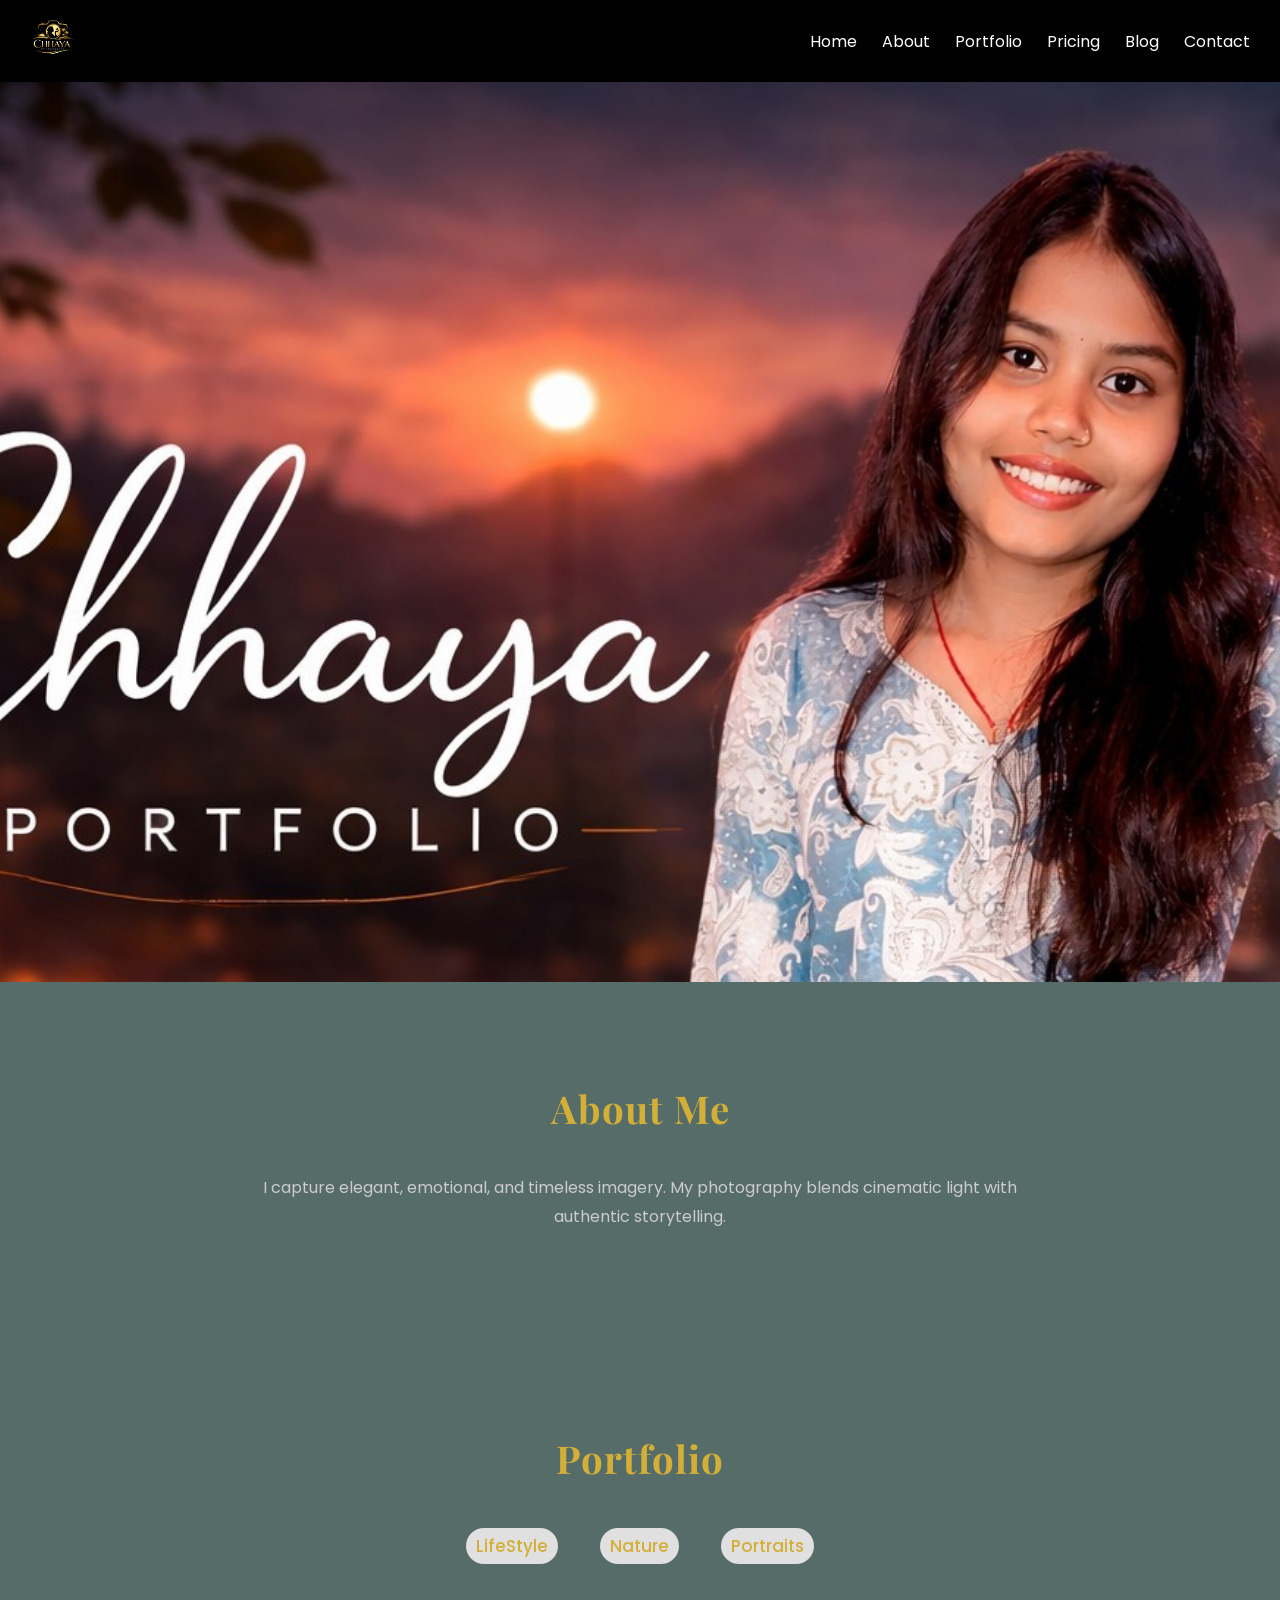
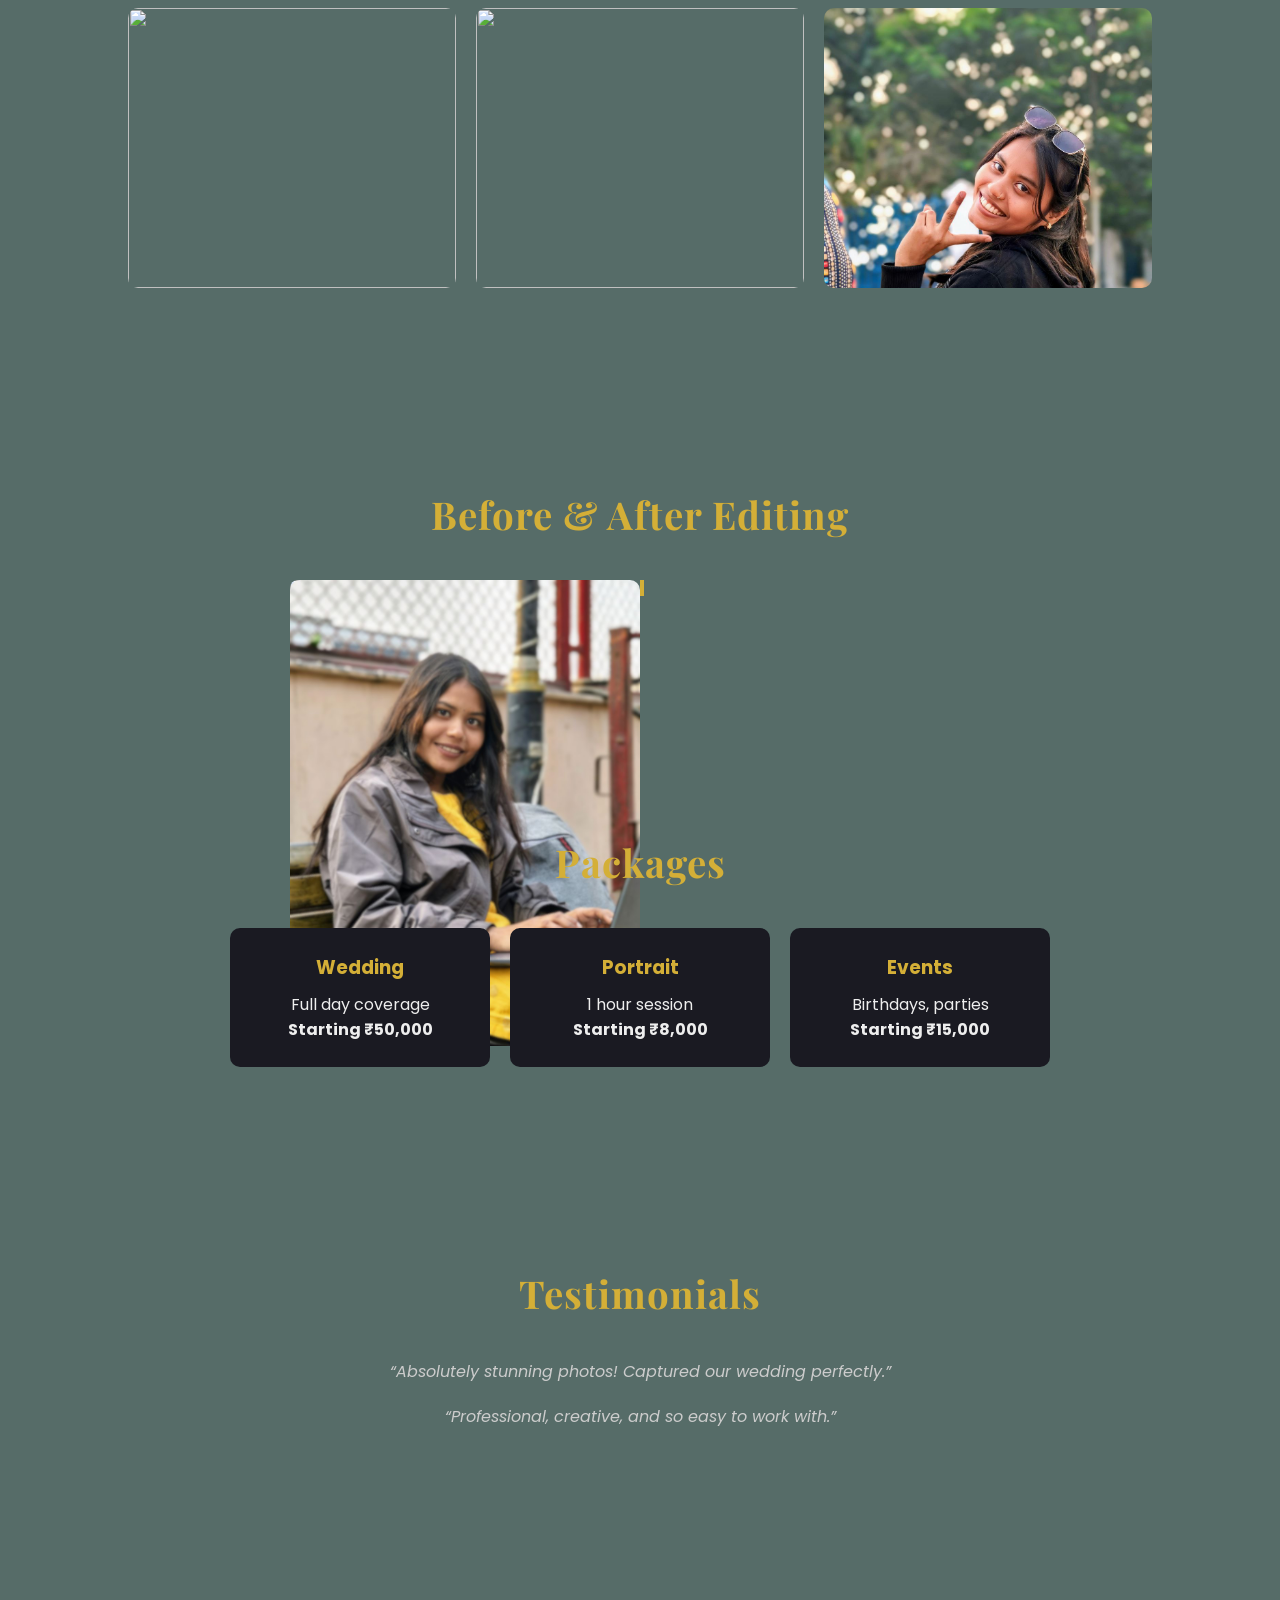
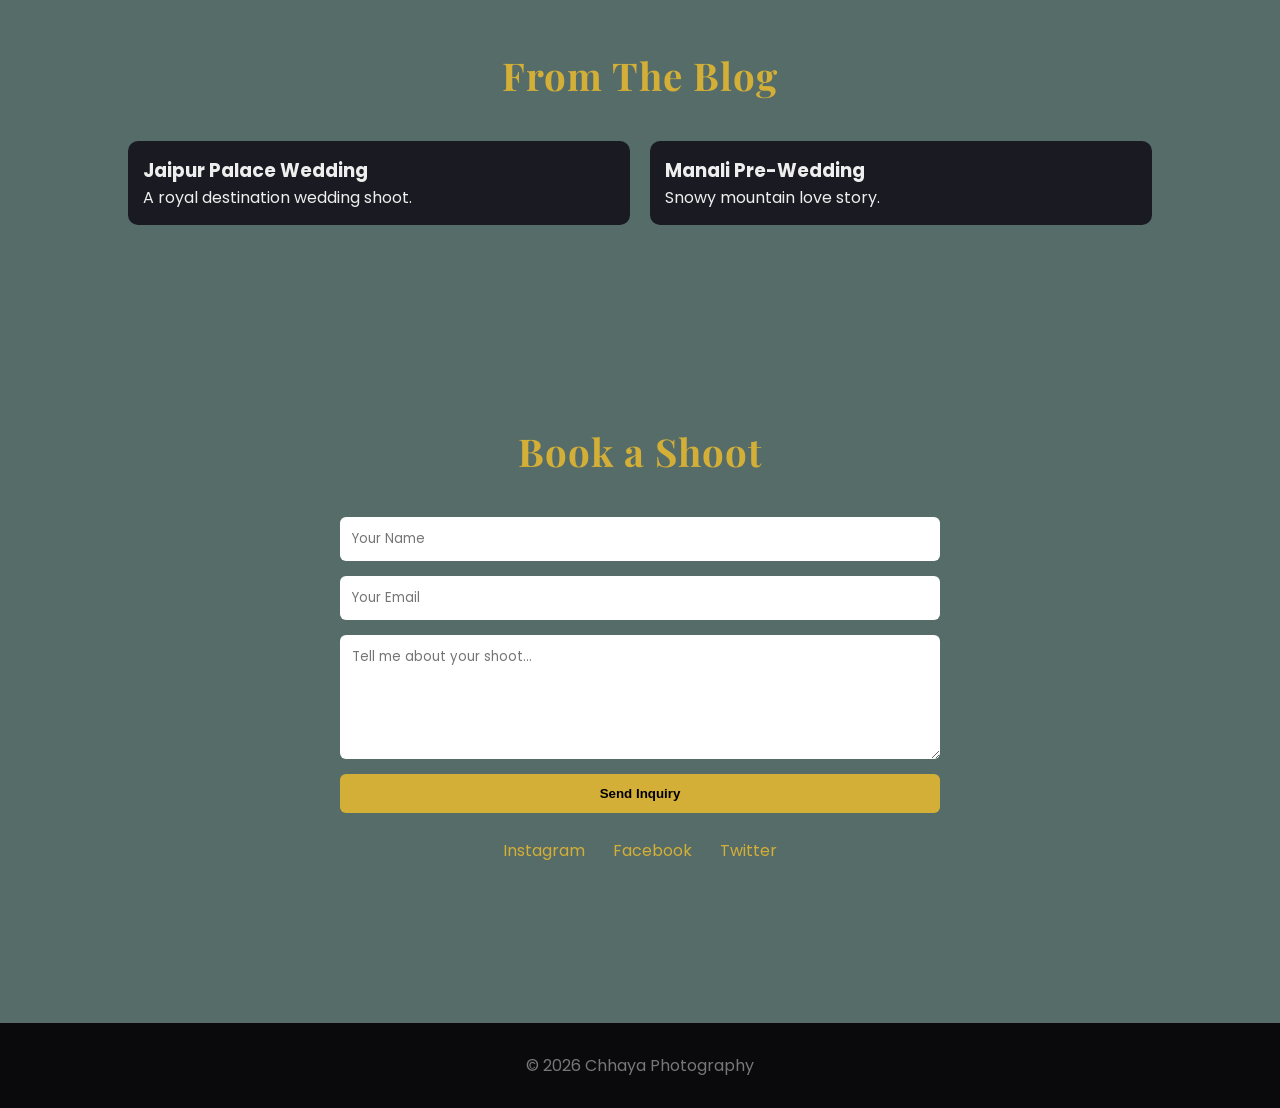
==== index.html @ 203ede07 "new file:   bgp11.png modified:   index.html modified:   responsive.css modified:   style.css" ====
<!DOCTYPE html>
<html lang="en">

<head>
    <meta charset="UTF-8" />
    <meta name="viewport" content="width=device-width, initial-scale=1.0">
    <title>Chhaya | Photography</title>
    <link
        href="https://fonts.googleapis.com/css2?family=Playfair+Display:wght@500;700&family=Poppins:wght@300;400;500&display=swap"
        rel="stylesheet">
    <link rel="shortcut icon" sizes="any" href="favicon.ico">
    <link rel="stylesheet" href="style.css">
    <link rel="stylesheet" href="responsive.css">

</head>

<body id="home">


    <nav class="navbar">

        <div class="logo">
            <a href="index.html">
                <img src="./LOGO_CHHA.png" alt="Chhaya Photography">
            </a>
        </div>

        <div class="menu-toggle" id="menu-toggle">
            ☰
        </div>

        <ul class="nav-list" id="nav-list">
            <li><a href="#home">Home</a></li>
            <li><a href="#about">About</a></li>
            <li><a href="#portfolio">Portfolio</a></li>
            <li><a href="#pricing">Pricing</a></li>
            <li><a href="#blog">Blog</a></li>
            <li><a href="#contact">Contact</a></li>
        </ul>

    </nav>

    <section class="hero">

        <img src="./bgp1.png" class="hero-img desktop-img" alt="background">

        <img src="./bgp8.png" class="hero-img mobile-img" alt="background">

    </section>

    <section id="about">
        <h2>About Me</h2>
        <div class="about">
            <p>
                I capture elegant, emotional, and timeless imagery. My photography blends cinematic light with authentic
                storytelling.
            </p>
        </div>
    </section>

    <section id="portfolio">
        <h2>Portfolio</h2>
        <div class="category-links">
            <a href="lifeStyle.html"><span>LifeStyle</span></a>
            <a href="nature.html"><span>Nature</span></a>
            <a href="portrait.html"><span>Portraits</span></a>
        </div>
        <div class="gallery">
            <img src="./chh23.png">
            <img src="./chh49.png">
            <img src="./chh16.jpg">
        </div>
    </section>

    <section>
        <h2>Before & After Editing</h2>
        <div class="before-after" id="ba"><img src="./bg_after.png">
            <div class="after"><img src="./chh_blure.jpg"></div>
            <div class="slider" id="slider"></div>
        </div>
    </section>

    <section id="pricing">
        <h2>Packages</h2>
        <div class="pricing">
            <div class="card">
                <h3>Wedding</h3>
                <p>Full day coverage</p>
                <p><b>Starting ₹50,000</b></p>
            </div>
            <div class="card">
                <h3>Portrait</h3>
                <p>1 hour session</p>
                <p><b>Starting ₹8,000</b></p>
            </div>
            <div class="card">
                <h3>Events</h3>
                <p>Birthdays, parties</p>
                <p><b>Starting ₹15,000</b></p>
            </div>
        </div>
    </section>

    <section>
        <h2>Testimonials</h2>
        <div class="testimonials">
            <p>“Absolutely stunning photos! Captured our wedding perfectly.”</p>
            <p>“Professional, creative, and so easy to work with.”</p>
        </div>
    </section>

    <section id="blog">
        <h2>From The Blog</h2>
        <div class="blog-preview">
            <div>
                <h3>Jaipur Palace Wedding</h3>
                <p>A royal destination wedding shoot.</p>
            </div>
            <div>
                <h3>Manali Pre-Wedding</h3>
                <p>Snowy mountain love story.</p>
            </div>
        </div>
    </section>

    <section id="contact">
        <h2>Book a Shoot</h2>
        <form action="mailto:chhaya.work.pro@gmail.com" method="post" enctype="text/plain">
            <input type="text" placeholder="Your Name" required>
            <input type="email" placeholder="Your Email" required>
            <textarea rows="5" placeholder="Tell me about your shoot..." required></textarea>
            <button type="submit">Send Inquiry</button>
        </form>
        <div class="social">
            <a href="#">Instagram</a>
            <a href="#">Facebook</a>
            <a href="#">Twitter</a>
        </div>
    </section>

    <footer>© 2026 Chhaya Photography</footer>

    <div class="lightbox" id="lightbox"><img src=""></div>

    <script src="script.js"></script>

</body>

</html>
---- style.css ----
* {
  margin: 0;
  padding: 0;
  box-sizing: border-box;
}

body {
  font-family: Poppins, sans-serif;
  background: #566c68;
  color: #eee;
  scroll-behavior: smooth;
}

h1,
h2 {
  font-family: "Playfair Display", serif;
  letter-spacing: 1px;
}

/* Navbar */
.navbar {
  display: flex;
  justify-content: space-between;
  align-items: center;
  padding: 15px 30px;
  background: black;
  position: relative;
}

/* LOGO */
.logo img {
  height: 45px;
}

.logo img:hover {
  cursor: pointer;
}

/* NAV LINKS */
.nav-list {
  display: flex;
  list-style: none;
  gap: 25px;
}

.nav-list li a {
  text-decoration: none;
  color: white;
  font-size: 16px;
}

.nav-list a:hover {
  color: gold;
}

/* HAMBURGER */
.menu-toggle {
  display: none;
  font-size: 28px;
  color: white;
  cursor: pointer;
}

/* HERO SECTION */

.hero {
  position: relative;
  width: 100%;
  min-height: 100vh;
  display: flex;
  align-items: center;
  justify-content: center;
  overflow: hidden;
}

/* BACKGROUND IMAGE */

.hero {
  position: relative;
  height: 100vh;
  overflow: hidden;
}

.hero-img {
  position: absolute;
  top: 0;
  left: 0;
  width: 100%;
  height: 100%;
  object-fit: cover;
}

/* Mobile image hide by default */

.mobile-img {
  display: none;
}

section {
  padding: 100px 10%;
  opacity: 0;
  transform: translateY(40px);
  transition: all 1s ease;
}

section.visible {
  opacity: 1;
  transform: translateY(0);
}

h2 {
  text-align: center;
  margin-bottom: 40px;
  font-size: 2.4rem;
  color: #d4af37;
}

.about {
  max-width: 800px;
  margin: auto;
  text-align: center;
  color: #ccc;
  line-height: 1.8;
}

.category-links {
  text-align: center;
  margin-bottom: 40px;
}

.category-links span {
  background: #e0e0e0;
  padding: 5px 10px;
  margin: 4px;
  display: inline-block;
  border-radius: 20px;
  font-size: 17px;
}

.category-links span:hover {
  transform: scale(1.05);
  box-shadow: 0 15px 35px rgba(0, 0, 0, 0.5);
}

.category-links a {
  margin: 10px 15px;
  color: #d4af37;
  text-decoration: none;
  font-weight: 500;
}

.gallery {
  display: grid;
  grid-template-columns: repeat(auto-fit, minmax(260px, 1fr));
  gap: 20px;
}

.gallery img {
  width: 100%;
  height: 280px;
  object-fit: cover;
  border-radius: 10px;
  transition:
    transform 0.4s ease,
    box-shadow 0.4s ease;
  cursor: pointer;
}

.gallery img:hover {
  transform: scale(1.05);
  box-shadow: 0 15px 35px rgba(0, 0, 0, 0.5);
}

.lightbox {
  display: none;
  position: fixed;
  inset: 0;
  background: rgba(0, 0, 0, 0.92);
  justify-content: center;
  align-items: center;
  z-index: 2000;
}

.lightbox img {
  max-width: 90%;
  max-height: 85%;
  border-radius: 12px;
}

/* BEFORE AFTER */
.before-after {
  position: relative;
  max-width: 700px;
  margin: 40px auto;
}

.before-after img {
  width: 100%;
  display: block;
  border-radius: 10px;
}

.after {
  position: absolute;
  top: 0;
  left: 0;
  width: 50%;
  overflow: hidden;
}

.slider {
  position: absolute;
  top: 0;
  left: 50%;
  width: 4px;
  height: 100%;
  background: #d4af37;
  cursor: ew-resize;
}

/* PRICING */
.pricing {
  display: flex;
  flex-wrap: wrap;
  gap: 20px;
  justify-content: center;
}

.card {
  background: #1a1a22;
  padding: 25px;
  border-radius: 10px;
  width: 260px;
  text-align: center;
}

.card h3 {
  color: #d4af37;
  margin-bottom: 10px;
}

/* TESTIMONIALS */
.testimonials {
  max-width: 900px;
  margin: auto;
  text-align: center;
}

.testimonials p {
  margin: 20px 0;
  font-style: italic;
  color: #ccc;
}

/* BLOG */
.blog-preview {
  display: grid;
  grid-template-columns: repeat(auto-fit, minmax(260px, 1fr));
  gap: 20px;
}

.blog-preview div {
  background: #1a1a22;
  padding: 15px;
  border-radius: 10px;
}

form {
  max-width: 600px;
  margin: 30px auto 0;
  display: flex;
  flex-direction: column;
  gap: 15px;
}

input,
textarea {
  padding: 12px;
  border-radius: 6px;
  border: none;
  font-family: Poppins;
}

button {
  padding: 12px;
  border: none;
  border-radius: 6px;
  background: #d4af37;
  color: #000;
  font-weight: 600;
  cursor: pointer;
}

button:hover {
  opacity: 0.85;
}

.social {
  text-align: center;
  margin-top: 25px;
}

.social a {
  margin: 0 12px;
  color: #d4af37;
  text-decoration: none;
}

footer {
  text-align: center;
  padding: 30px;
  margin-top: 60px;
  background: #0a0a0d;
  color: #777;
}

@media (max-width: 600px) {
  header h1 {
    font-size: 2.2rem;
  }
}
---- responsive.css ----
/* Mobile Responsive CSS */

@media (max-width: 768px) {
  body {
    padding: 0;
    margin: 0;
    overflow-x: hidden;
  }

  /* Navbar */

  .menu-toggle {
    display: block;
  }

  .nav-list {
    position: absolute;
    top: 55px;
    left: 0;
    width: 100%;
    background: black;

    display: none;
    flex-direction: row;
    justify-content: center;

    gap: 0.7rem;
    padding: 13px;
  }

  .nav-list.active {
    display: flex;
  }

  .nav-list li {
    white-space: nowrap;
  }

  /* Hero Section */
  .desktop-img {
    display: none;
  }

  .mobile-img {
    display: block;
    background: rgba(0, 0, 0, 0.4);
    padding: 15px;
  }

  /* About Section */
  .about {
    padding: 20px;
    text-align: center;
  }

  /* Skills */
  .skills-container {
    grid-template-columns: 1fr;
    gap: 15px;
  }

  /* Projects */
  .projects-container {
    display: flex;
    flex-direction: column;
    gap: 20px;
  }

  .project-card {
    width: 100%;
  }

  /* Contact */
  .contact {
    padding: 20px;
  }

  input,
  textarea {
    width: 100%;
  }

  /* Footer */
  footer {
    text-align: center;
    font-size: 14px;
    padding: 15px;
  }
}
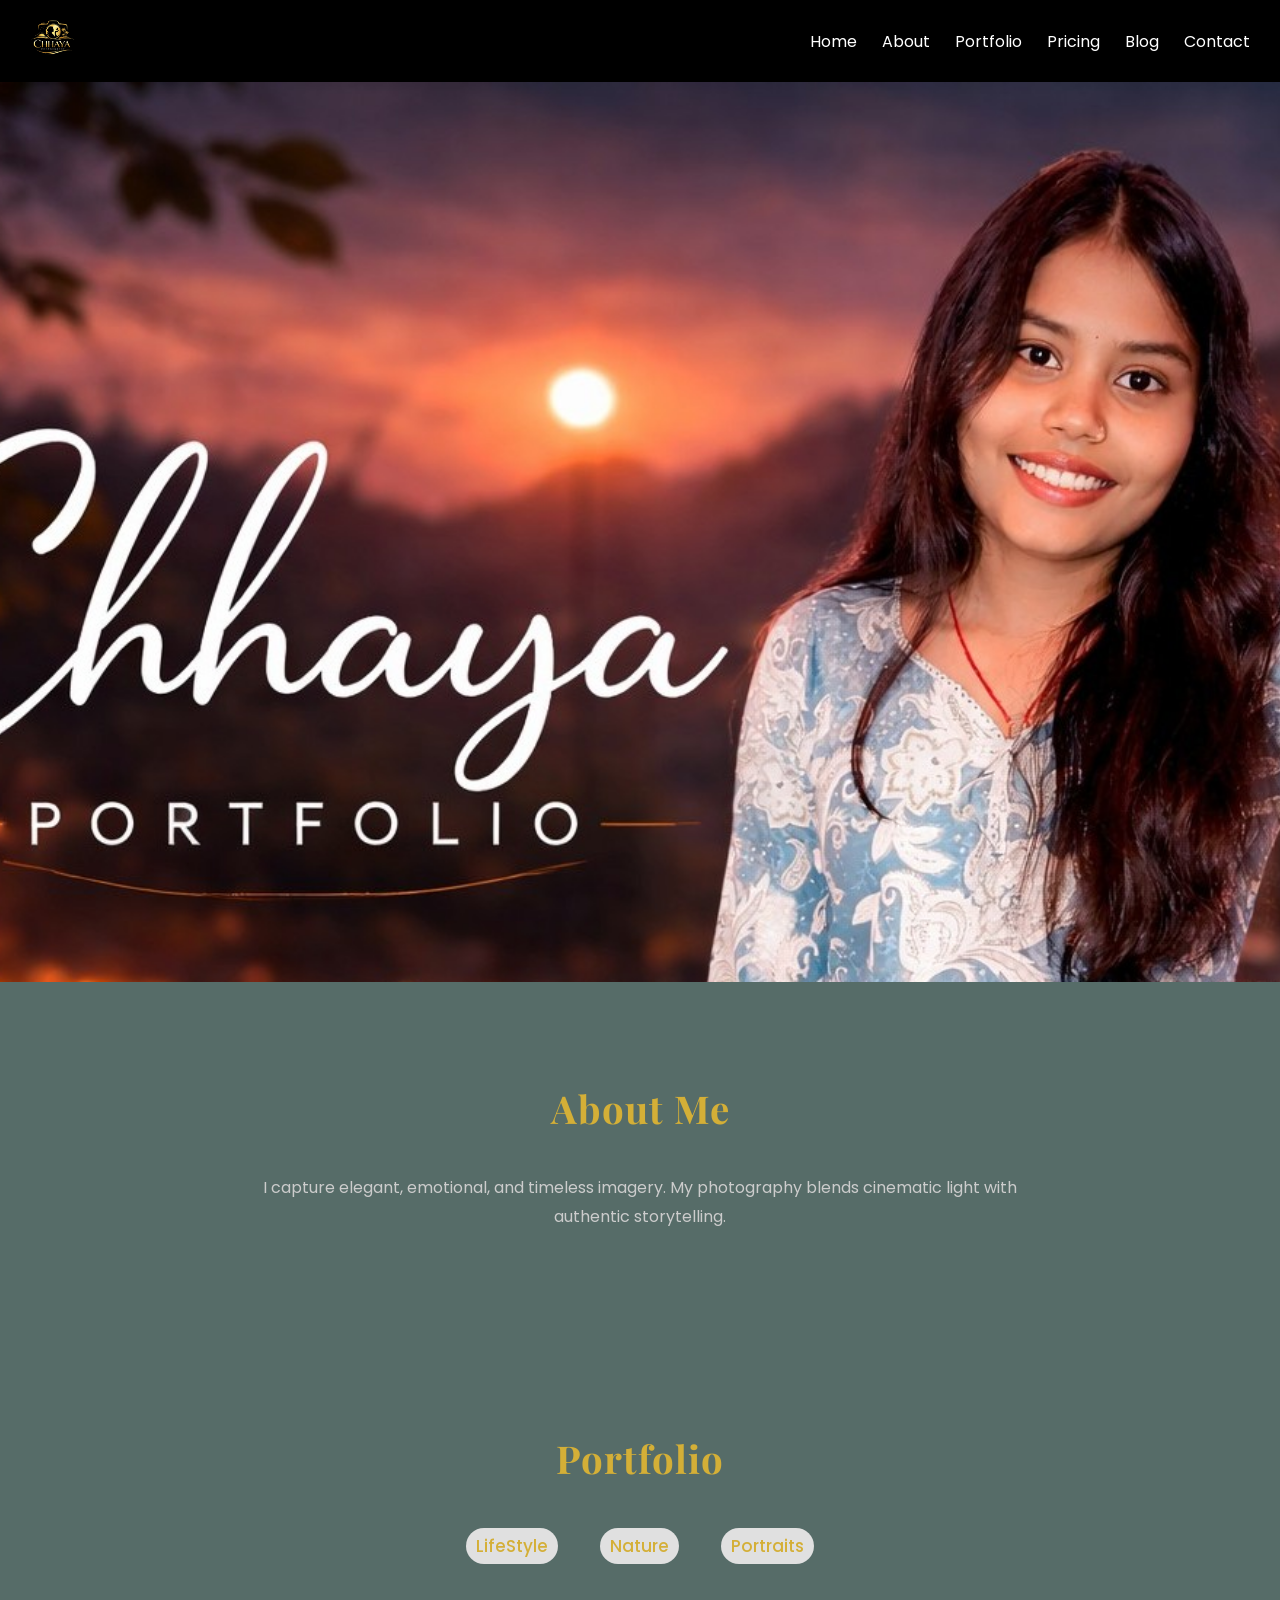
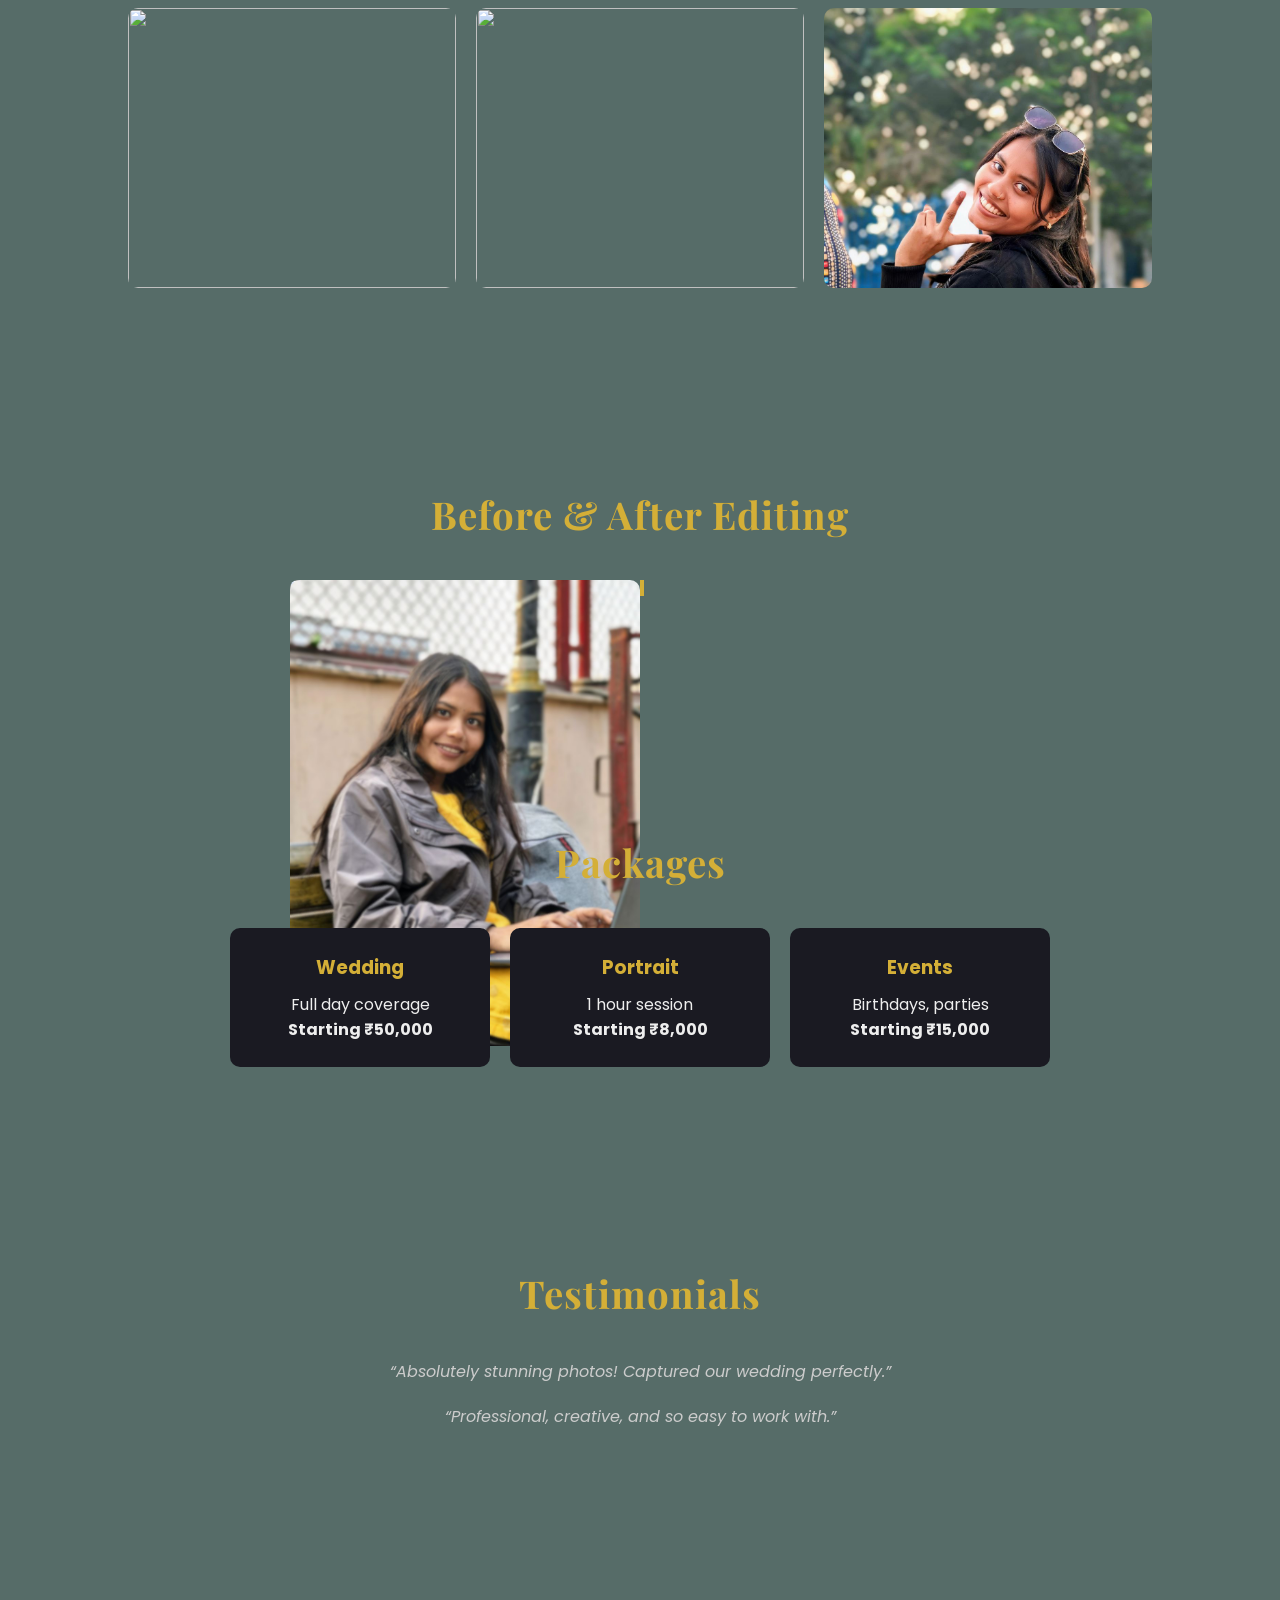
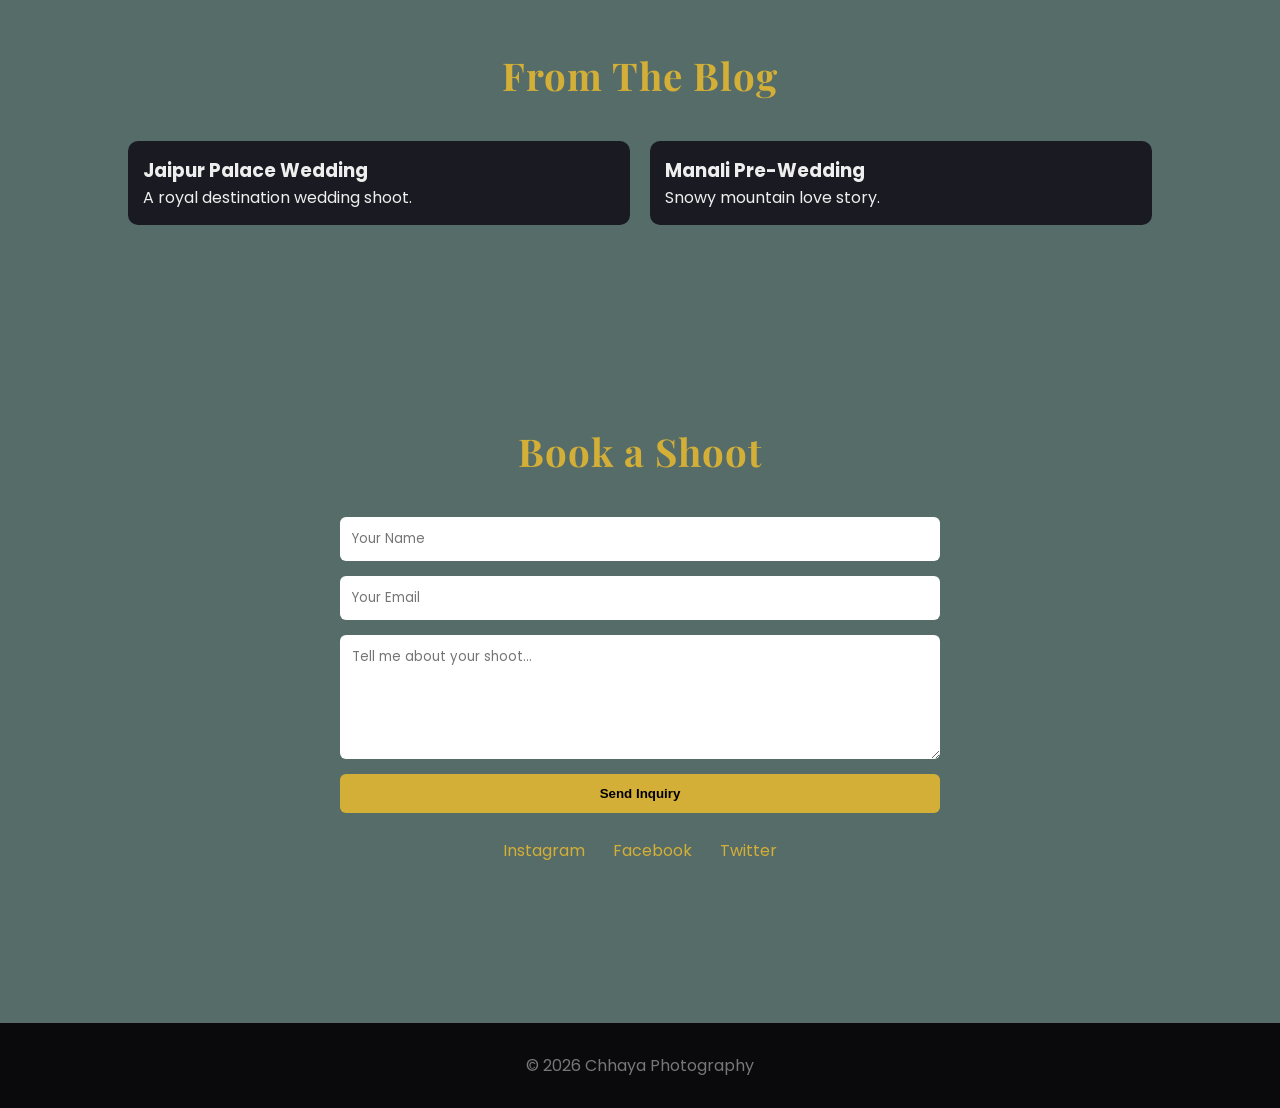
==== commit d72552d7: "new file:   bgp13.png modified:   index.html" ====
--- a/index.html
+++ b/index.html
@@ -42,9 +42,9 @@
 
     <section class="hero">
 
-        <img src="./bgp1.png" class="hero-img desktop-img" alt="background">
+        <img src="./bgp10.png" class="hero-img desktop-img" alt="background">
 
-        <img src="./bgp8.png" class="hero-img mobile-img" alt="background">
+        <img src="./bgp11.png" class="hero-img mobile-img" alt="background">
 
     </section>
 
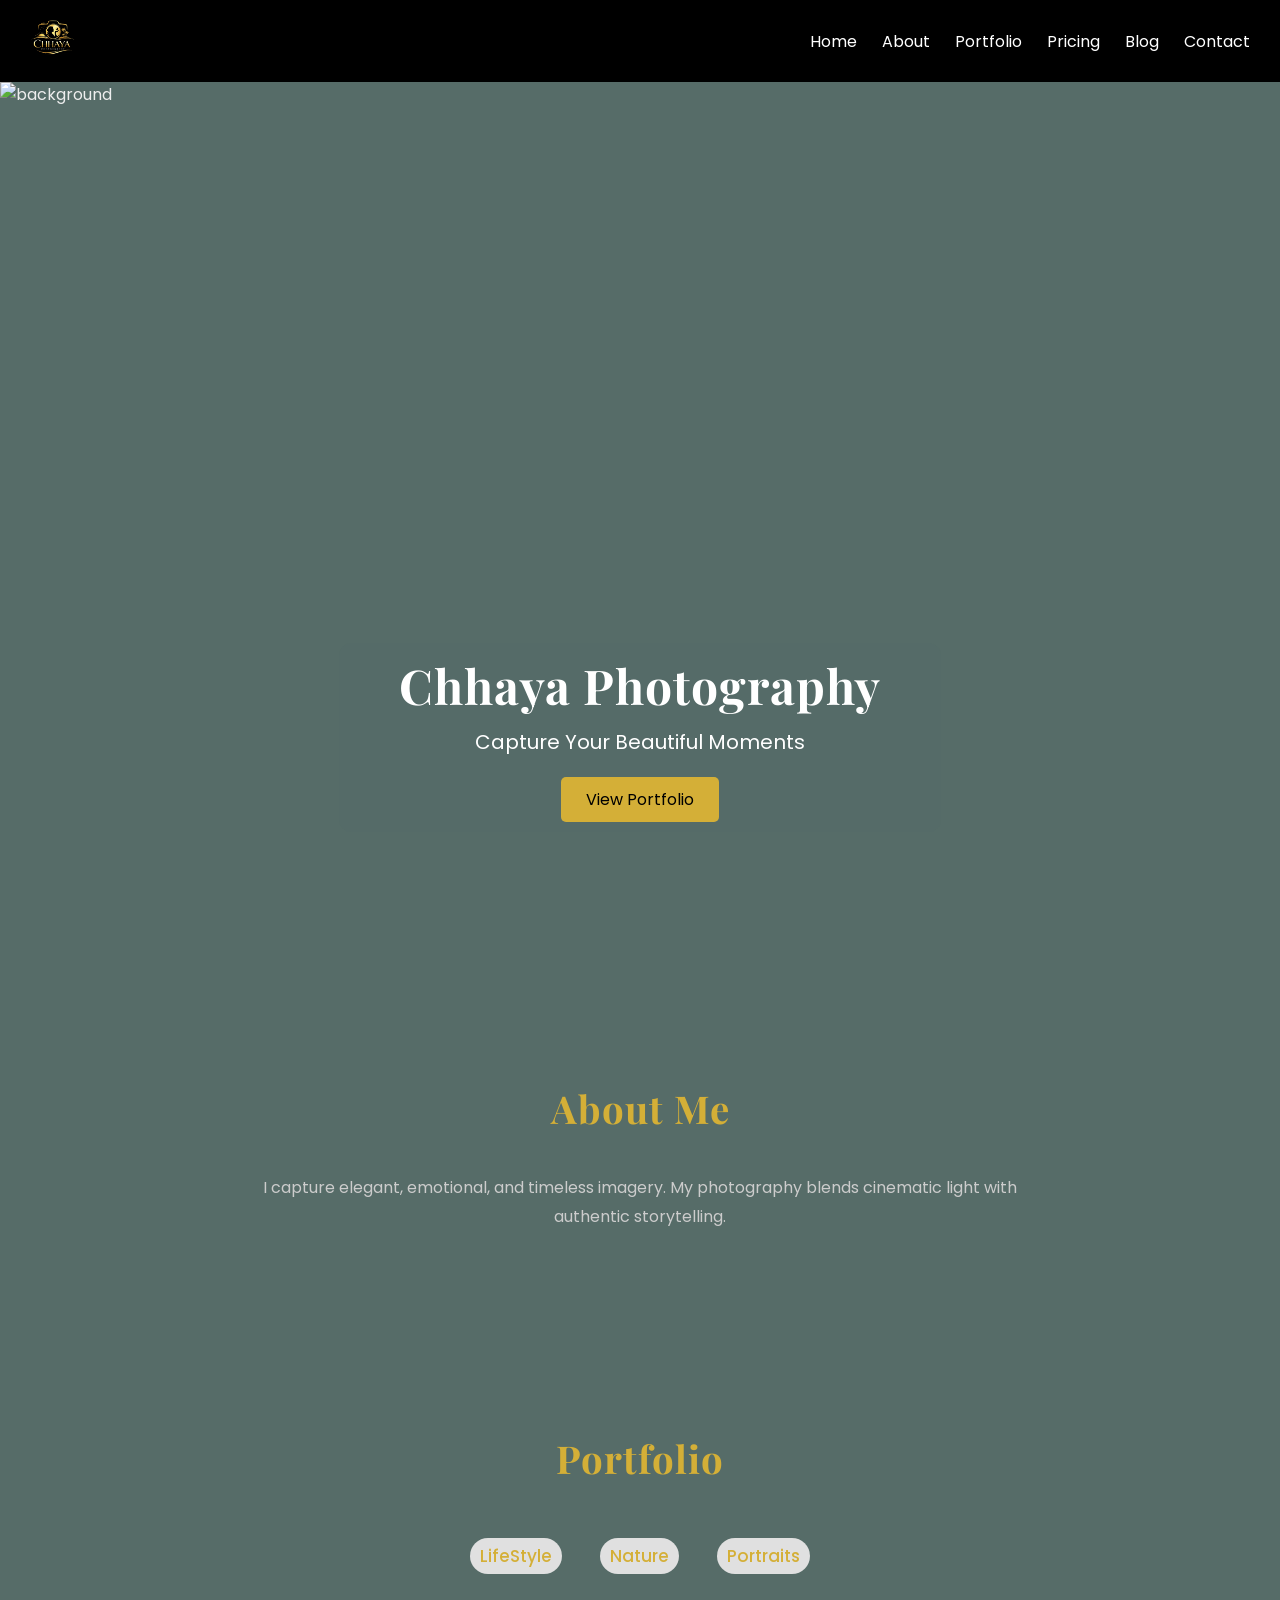
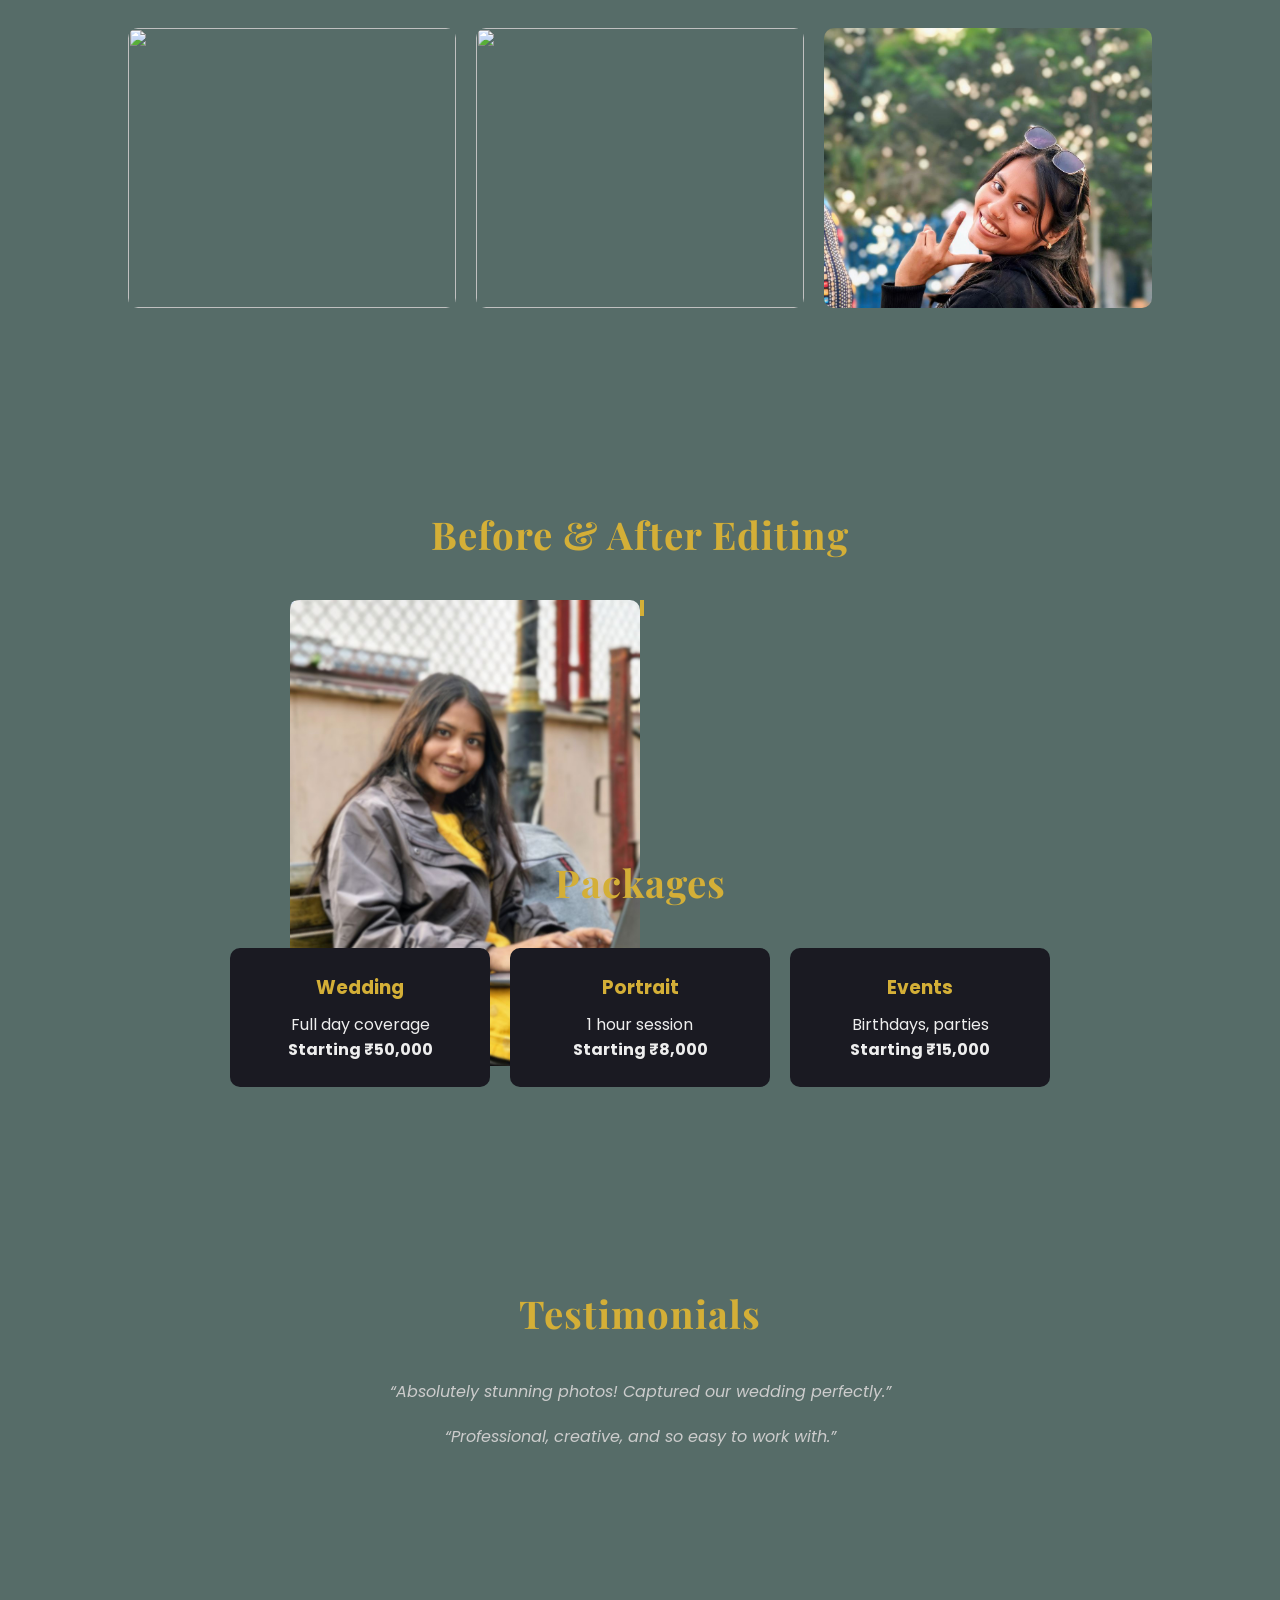
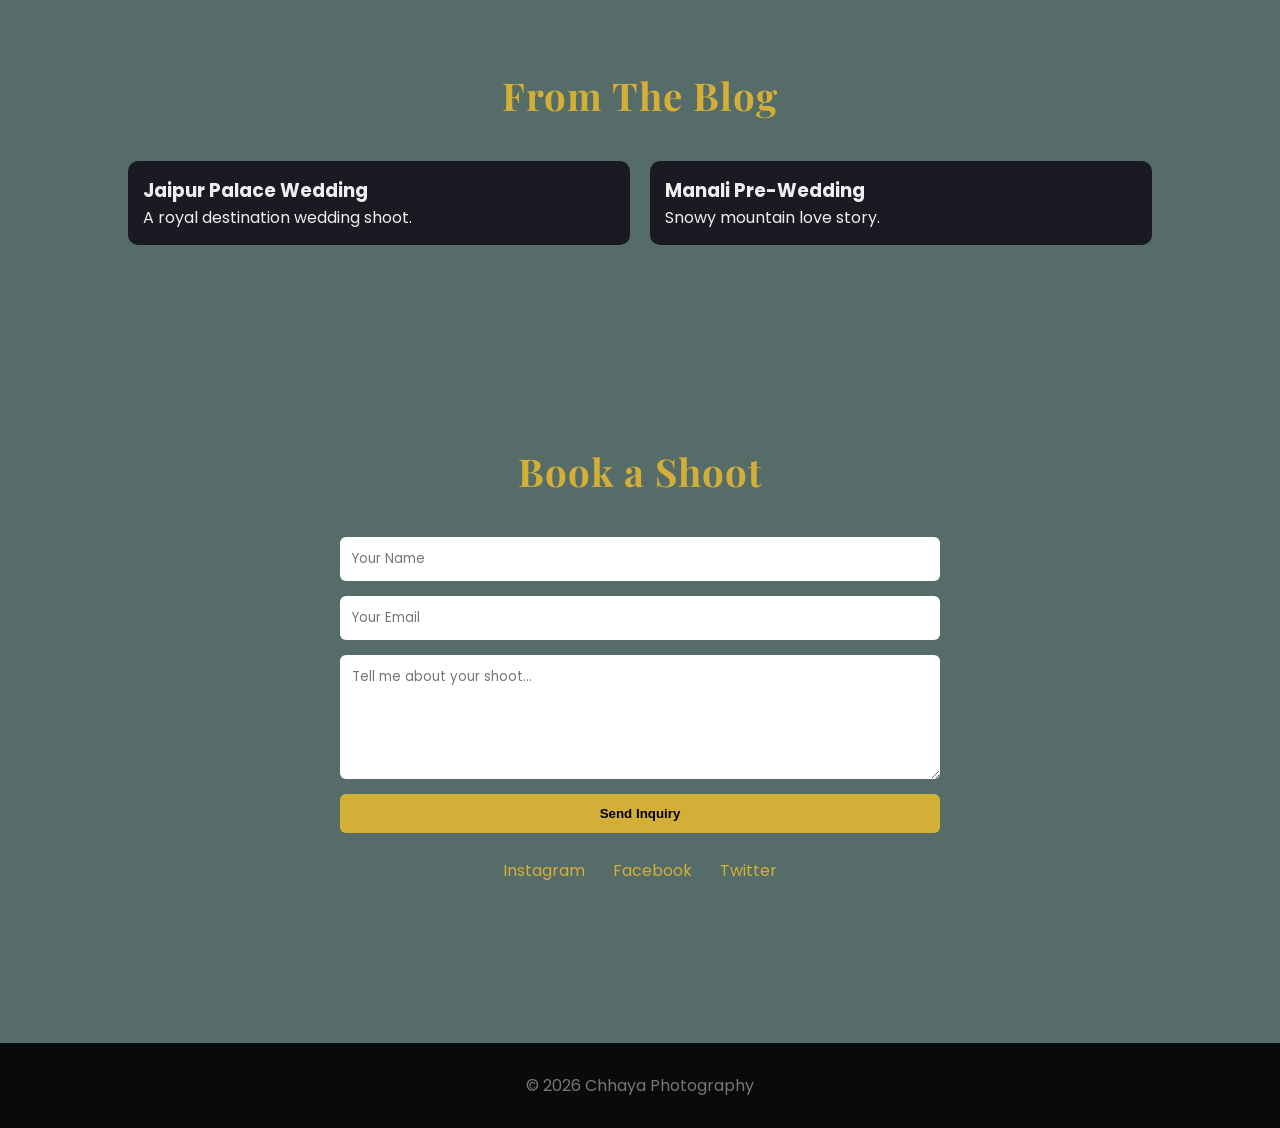
==== commit 61f17844: "new file:   bgp18.png new file:   bgp19.png modified:   index.html modified:   responsive.css modifi" ====
--- a/index.html
+++ b/index.html
@@ -42,9 +42,21 @@
 
     <section class="hero">
 
-        <img src="./bgp10.png" class="hero-img desktop-img" alt="background">
+        <img src="./bgp19.png" class="hero-img desktop-img" alt="background">
 
-        <img src="./bgp11.png" class="hero-img mobile-img" alt="background">
+        <img src="./bgp16.png" class="hero-img mobile-img" alt="background">
+
+        <div class="hero-text">
+            <h1>Chhaya Photography</h1>
+            <p>Capture Your Beautiful Moments</p>
+            <a href="#portfolio" class="hero-btn">View Portfolio</a>
+        </div>
+
+        <div class="hero-content">
+            <h1 class="aa">Chhaya Photography</h1>
+            <p class="bb">Capture Your Beautiful Moments</p>
+            <a href="#portfolio" class="hero-btnn">View Portfolio</a>
+        </div>
 
     </section>
 
--- a/style.css
+++ b/style.css
@@ -77,7 +77,7 @@
 
 .hero {
   position: relative;
-  height: 100vh;
+  max-height: 100vh;
   overflow: hidden;
 }
 
@@ -88,9 +88,88 @@
   width: 100%;
   height: 100%;
   object-fit: cover;
+  object-position: center;
+  z-index: -1;
+}
+
+.hero-text {
+  margin-top: 60px;
+  display: flex;
+  text-align: center;
+  color: white;
+  padding: 10px 30px;
+  background: #566c68e7;
+  border-radius: 12px;
+}
+
+.hero-text h1 {
+  font-size: 20px;
+  margin-bottom: 5px;
+}
+
+.hero-text p {
+  font-size: 11px;
+}
+
+/* BUTTON */
+
+.hero-btn {
+  display: inline-block;
+  margin-top: 2px;
+  padding: 5px 10px;
+  background: #d4af37;
+  color: black;
+  text-decoration: none;
+  border-radius: 5px;
+}
+
+.hero-btn:hover {
+  opacity: 0.85;
+  transition: opacity 0.3s ease;
+}
+
+/* second heto-text  */
+
+.hero-content {
+margin-top: 410px;
+text-align:center;
+color:white;
+padding:10px 60px;
+background: #566c68e7;
+border-radius:12px;
+}
+
+.hero-content .aa {
+font-size:48px;
+margin-bottom:10px;
+}
+
+.hero-content .bb {
+font-size:20px;
+}
+
+/* BUTTON */
+
+.hero-btnn {
+display:inline-block;
+margin-top:20px;
+padding:10px 25px;
+background:#d4af37;
+color:black;
+text-decoration:none;
+border-radius:5px;
+}
+
+.hero-btnn:hover {
+  opacity: 0.85;
+  transition: opacity 0.3s ease;
 }
 
 /* Mobile image hide by default */
+
+.hero-text {
+  display: none;
+}
 
 .mobile-img {
   display: none;
@@ -124,7 +203,8 @@
 }
 
 .category-links {
-  text-align: center;
+  display: flex;
+  justify-content: center;
   margin-bottom: 40px;
 }
 
--- a/responsive.css
+++ b/responsive.css
@@ -15,10 +15,10 @@
 
   .nav-list {
     position: absolute;
-    top: 55px;
+    top: 45px;
     left: 0;
     width: 100%;
-    background: black;
+    background: transparent;
 
     display: none;
     flex-direction: row;
@@ -41,10 +41,25 @@
     display: none;
   }
 
+  .hero-text {
+    display: block;
+  }
+
+  .hero-content {
+    display: none;
+  }
+  
   .mobile-img {
     display: block;
-    background: rgba(0, 0, 0, 0.4);
-    padding: 15px;
+  }
+
+  .hero {
+    height: 70vh;
+  }
+
+  .hero-img {
+    object-fit: cover;
+    object-position: center;
   }
 
   /* About Section */
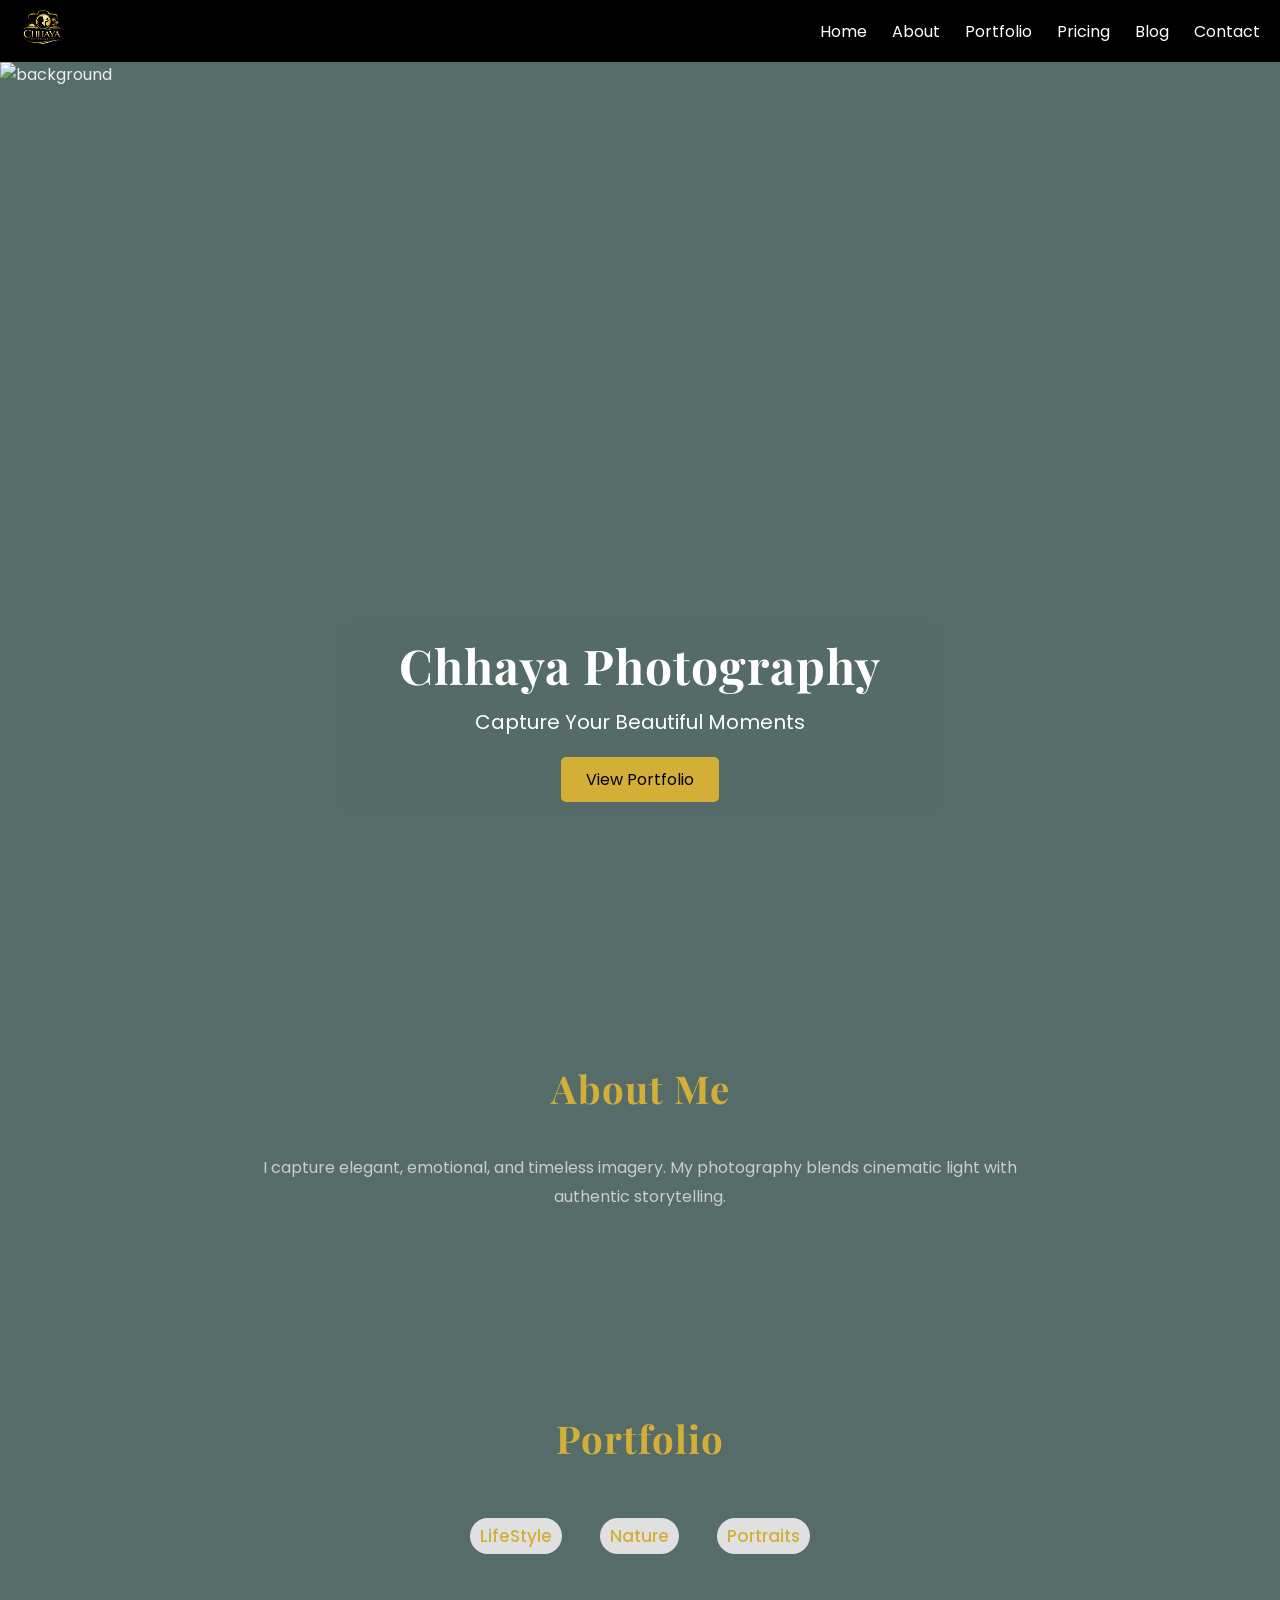
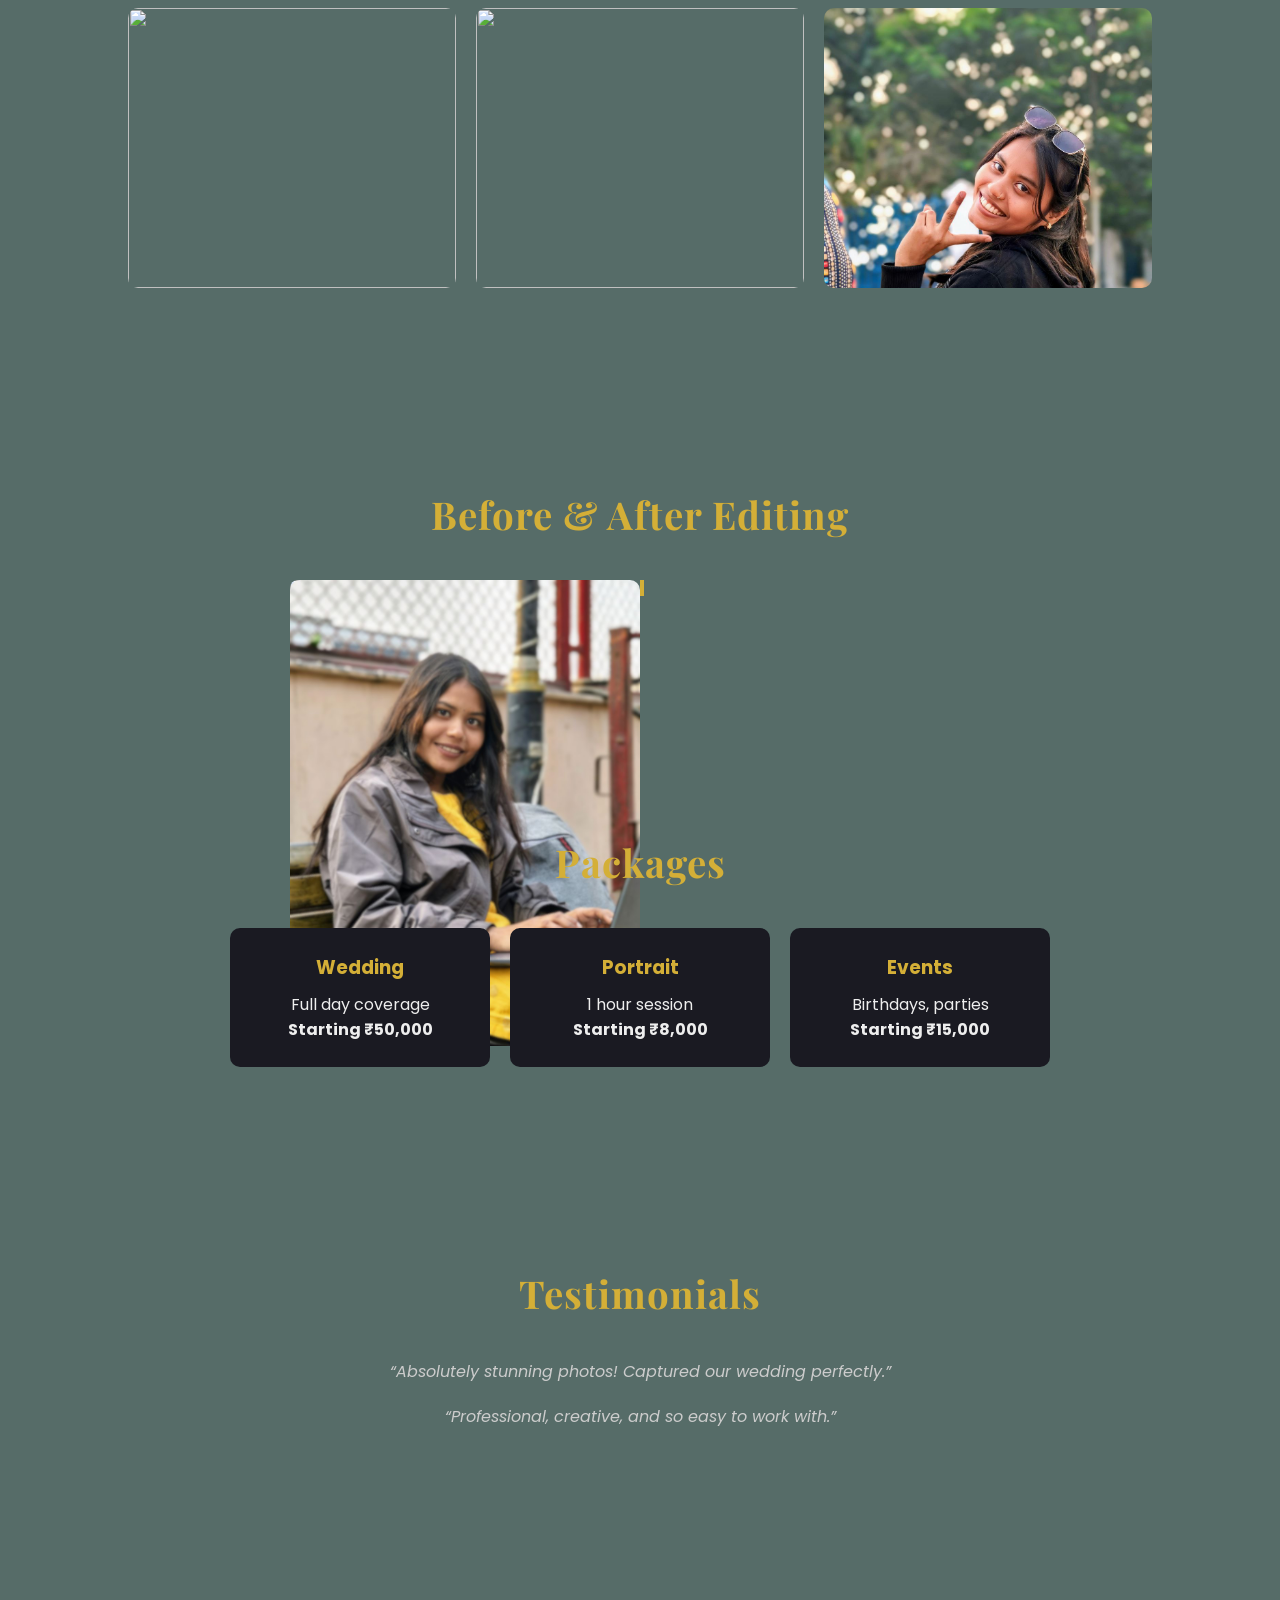
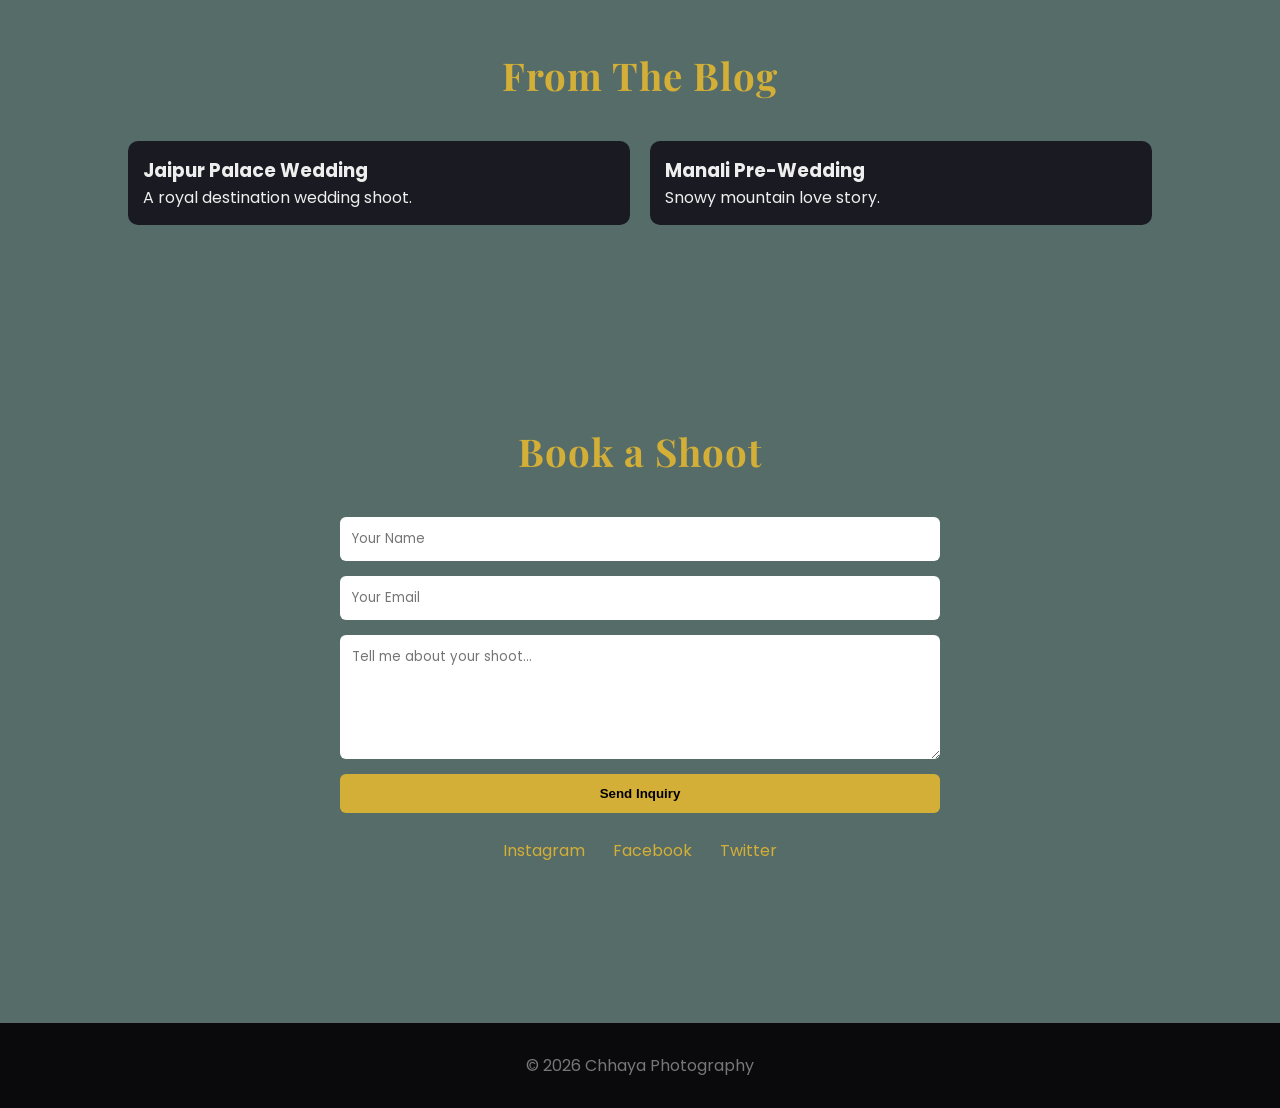
==== commit 2537af01: "modified:   index.html modified:   lifeStyle.html modified:   nature.html modified:   portrait.html " ====
--- a/index.html
+++ b/index.html
@@ -73,9 +73,9 @@
     <section id="portfolio">
         <h2>Portfolio</h2>
         <div class="category-links">
-            <a href="lifeStyle.html"><span>LifeStyle</span></a>
-            <a href="nature.html"><span>Nature</span></a>
-            <a href="portrait.html"><span>Portraits</span></a>
+            <a href="lifeStyle.html" target="_blank"><span>LifeStyle</span></a>
+            <a href="nature.html" target="_blank"><span>Nature</span></a>
+            <a href="portrait.html" target="_blank"><span>Portraits</span></a>
         </div>
         <div class="gallery">
             <img src="./chh23.png">
--- a/style.css
+++ b/style.css
@@ -17,17 +17,17 @@
   letter-spacing: 1px;
 }
 
-/* Navbar */
 .navbar {
+  position: sticky;
+  top: 0;
+  background-color: black;
+  padding: 5px 20px;
   display: flex;
   justify-content: space-between;
   align-items: center;
-  padding: 15px 30px;
-  background: black;
-  position: relative;
-}
-
-/* LOGO */
+  z-index: 1000;
+}
+
 .logo img {
   height: 45px;
 }
@@ -36,7 +36,7 @@
   cursor: pointer;
 }
 
-/* NAV LINKS */
+
 .nav-list {
   display: flex;
   list-style: none;
@@ -53,7 +53,6 @@
   color: gold;
 }
 
-/* HAMBURGER */
 .menu-toggle {
   display: none;
   font-size: 28px;
@@ -61,8 +60,6 @@
   cursor: pointer;
 }
 
-/* HERO SECTION */
-
 .hero {
   position: relative;
   width: 100%;
@@ -73,7 +70,6 @@
   overflow: hidden;
 }
 
-/* BACKGROUND IMAGE */
 
 .hero {
   position: relative;
@@ -111,7 +107,6 @@
   font-size: 11px;
 }
 
-/* BUTTON */
 
 .hero-btn {
   display: inline-block;
@@ -128,36 +123,34 @@
   transition: opacity 0.3s ease;
 }
 
-/* second heto-text  */
 
 .hero-content {
-margin-top: 410px;
-text-align:center;
-color:white;
-padding:10px 60px;
-background: #566c68e7;
-border-radius:12px;
+  margin-top: 410px;
+  text-align: center;
+  color: white;
+  padding: 10px 60px;
+  background: #566c68e7;
+  border-radius: 12px;
 }
 
 .hero-content .aa {
-font-size:48px;
-margin-bottom:10px;
+  font-size: 48px;
+  margin-bottom: 10px;
 }
 
 .hero-content .bb {
-font-size:20px;
-}
-
-/* BUTTON */
+  font-size: 20px;
+}
+
 
 .hero-btnn {
-display:inline-block;
-margin-top:20px;
-padding:10px 25px;
-background:#d4af37;
-color:black;
-text-decoration:none;
-border-radius:5px;
+  display: inline-block;
+  margin-top: 20px;
+  padding: 10px 25px;
+  background: #d4af37;
+  color: black;
+  text-decoration: none;
+  border-radius: 5px;
 }
 
 .hero-btnn:hover {
@@ -165,7 +158,6 @@
   transition: opacity 0.3s ease;
 }
 
-/* Mobile image hide by default */
 
 .hero-text {
   display: none;
@@ -267,7 +259,6 @@
   border-radius: 12px;
 }
 
-/* BEFORE AFTER */
 .before-after {
   position: relative;
   max-width: 700px;
@@ -298,7 +289,6 @@
   cursor: ew-resize;
 }
 
-/* PRICING */
 .pricing {
   display: flex;
   flex-wrap: wrap;
@@ -319,7 +309,6 @@
   margin-bottom: 10px;
 }
 
-/* TESTIMONIALS */
 .testimonials {
   max-width: 900px;
   margin: auto;
@@ -332,7 +321,6 @@
   color: #ccc;
 }
 
-/* BLOG */
 .blog-preview {
   display: grid;
   grid-template-columns: repeat(auto-fit, minmax(260px, 1fr));
--- a/responsive.css
+++ b/responsive.css
@@ -18,7 +18,7 @@
     top: 45px;
     left: 0;
     width: 100%;
-    background: transparent;
+    background: black;
 
     display: none;
     flex-direction: row;
@@ -48,7 +48,7 @@
   .hero-content {
     display: none;
   }
-  
+
   .mobile-img {
     display: block;
   }
